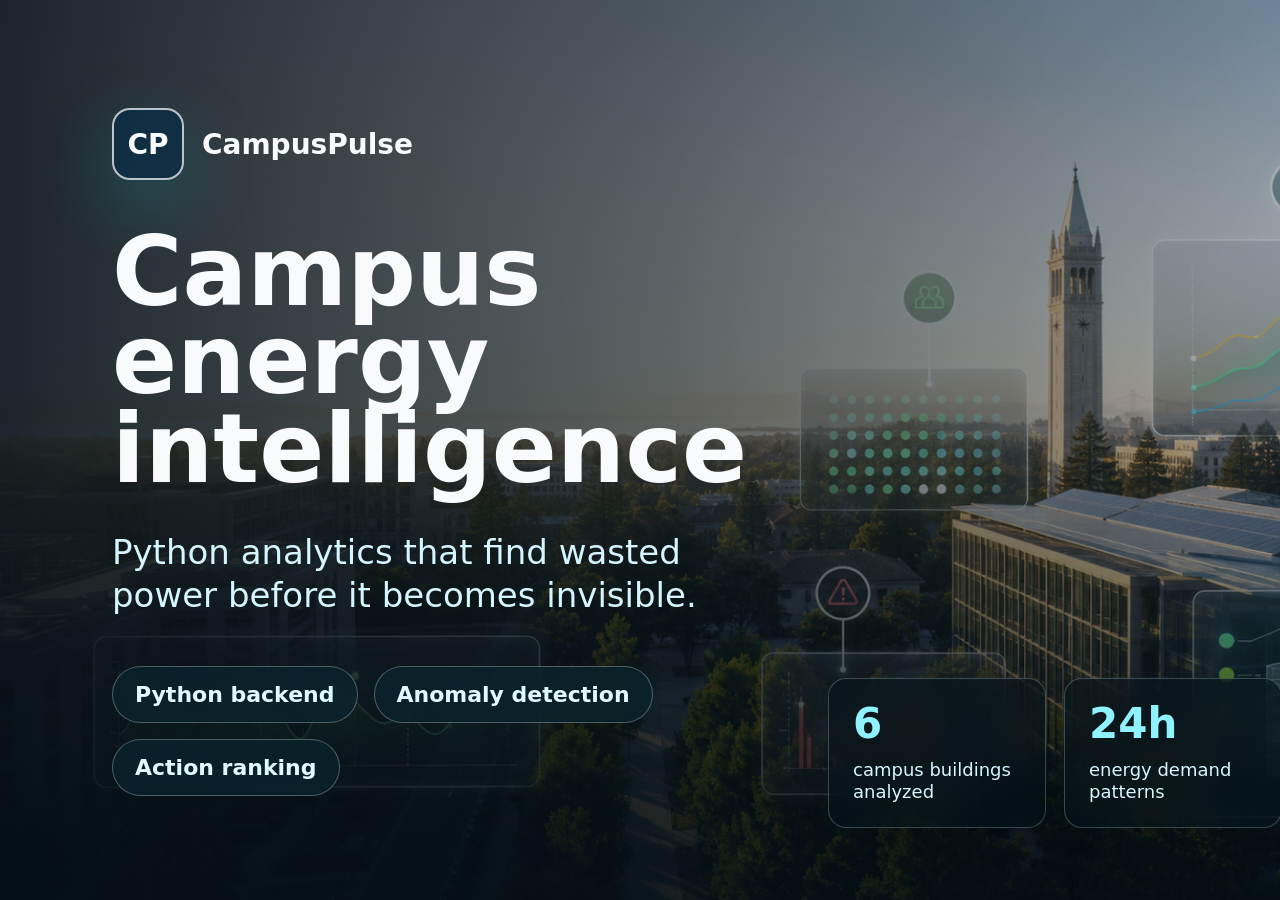
==== media/campuspulse-cover-template.html @ 38947706 "Add Devpost demo plan and media" ====
<!doctype html>
<html lang="en">
  <head>
    <meta charset="utf-8" />
    <meta name="viewport" content="width=device-width, initial-scale=1" />
    <title>CampusPulse Cover</title>
    <style>
      * {
        box-sizing: border-box;
      }

      html,
      body {
        margin: 0;
        width: 1600px;
        height: 900px;
        overflow: hidden;
        font-family: Inter, ui-sans-serif, system-ui, -apple-system, BlinkMacSystemFont, "Segoe UI", sans-serif;
        color: #f8fafc;
        background: #061419;
      }

      .cover {
        position: relative;
        width: 1600px;
        height: 900px;
        background:
          linear-gradient(90deg, rgba(4, 16, 23, 0.9) 0%, rgba(4, 16, 23, 0.62) 42%, rgba(4, 16, 23, 0.14) 100%),
          linear-gradient(0deg, rgba(4, 16, 23, 0.66) 0%, rgba(4, 16, 23, 0.05) 50%),
          url("campuspulse-cover-background-ai.png") center / cover no-repeat;
      }

      .copy {
        position: absolute;
        top: 108px;
        left: 112px;
        width: 690px;
      }

      .mark {
        display: inline-flex;
        align-items: center;
        gap: 18px;
        margin-bottom: 48px;
        font-size: 28px;
        font-weight: 800;
        letter-spacing: 0;
      }

      .mark span {
        display: grid;
        place-items: center;
        width: 72px;
        height: 72px;
        border: 2px solid rgba(255, 255, 255, 0.72);
        border-radius: 18px;
        background: rgba(8, 47, 73, 0.72);
        box-shadow: 0 22px 70px rgba(6, 182, 212, 0.25);
      }

      h1 {
        margin: 0;
        font-size: 96px;
        line-height: 0.92;
        font-weight: 860;
        letter-spacing: 0;
      }

      .tagline {
        margin: 38px 0 0;
        font-size: 34px;
        line-height: 1.28;
        color: #d6f6ff;
        max-width: 640px;
      }

      .pill-row {
        display: flex;
        gap: 16px;
        margin-top: 48px;
        flex-wrap: wrap;
      }

      .pill {
        padding: 15px 22px;
        border: 1px solid rgba(255, 255, 255, 0.28);
        border-radius: 999px;
        background: rgba(10, 37, 48, 0.72);
        color: #e0fbff;
        font-size: 22px;
        font-weight: 700;
        backdrop-filter: blur(14px);
      }

      .stats {
        position: absolute;
        right: 82px;
        bottom: 72px;
        display: grid;
        grid-template-columns: repeat(3, 1fr);
        gap: 18px;
        width: 690px;
      }

      .stat {
        min-height: 132px;
        padding: 24px;
        border: 1px solid rgba(215, 246, 255, 0.24);
        border-radius: 18px;
        background: rgba(3, 18, 25, 0.58);
        box-shadow: 0 24px 80px rgba(0, 0, 0, 0.28);
        backdrop-filter: blur(18px);
      }

      .stat strong {
        display: block;
        font-size: 42px;
        line-height: 1;
        color: #8ff2ff;
      }

      .stat span {
        display: block;
        margin-top: 14px;
        font-size: 18px;
        line-height: 1.22;
        color: #d7f6ff;
      }
    </style>
  </head>
  <body>
    <main class="cover" aria-label="CampusPulse Devpost cover">
      <section class="copy">
        <div class="mark"><span>CP</span> CampusPulse</div>
        <h1>Campus energy intelligence</h1>
        <p class="tagline">Python analytics that find wasted power before it becomes invisible.</p>
        <div class="pill-row">
          <div class="pill">Python backend</div>
          <div class="pill">Anomaly detection</div>
          <div class="pill">Action ranking</div>
        </div>
      </section>

      <section class="stats" aria-label="Project highlights">
        <div class="stat">
          <strong>6</strong>
          <span>campus buildings analyzed</span>
        </div>
        <div class="stat">
          <strong>24h</strong>
          <span>energy demand patterns</span>
        </div>
        <div class="stat">
          <strong>CSV</strong>
          <span>judge-friendly data export</span>
        </div>
      </section>
    </main>
  </body>
</html>
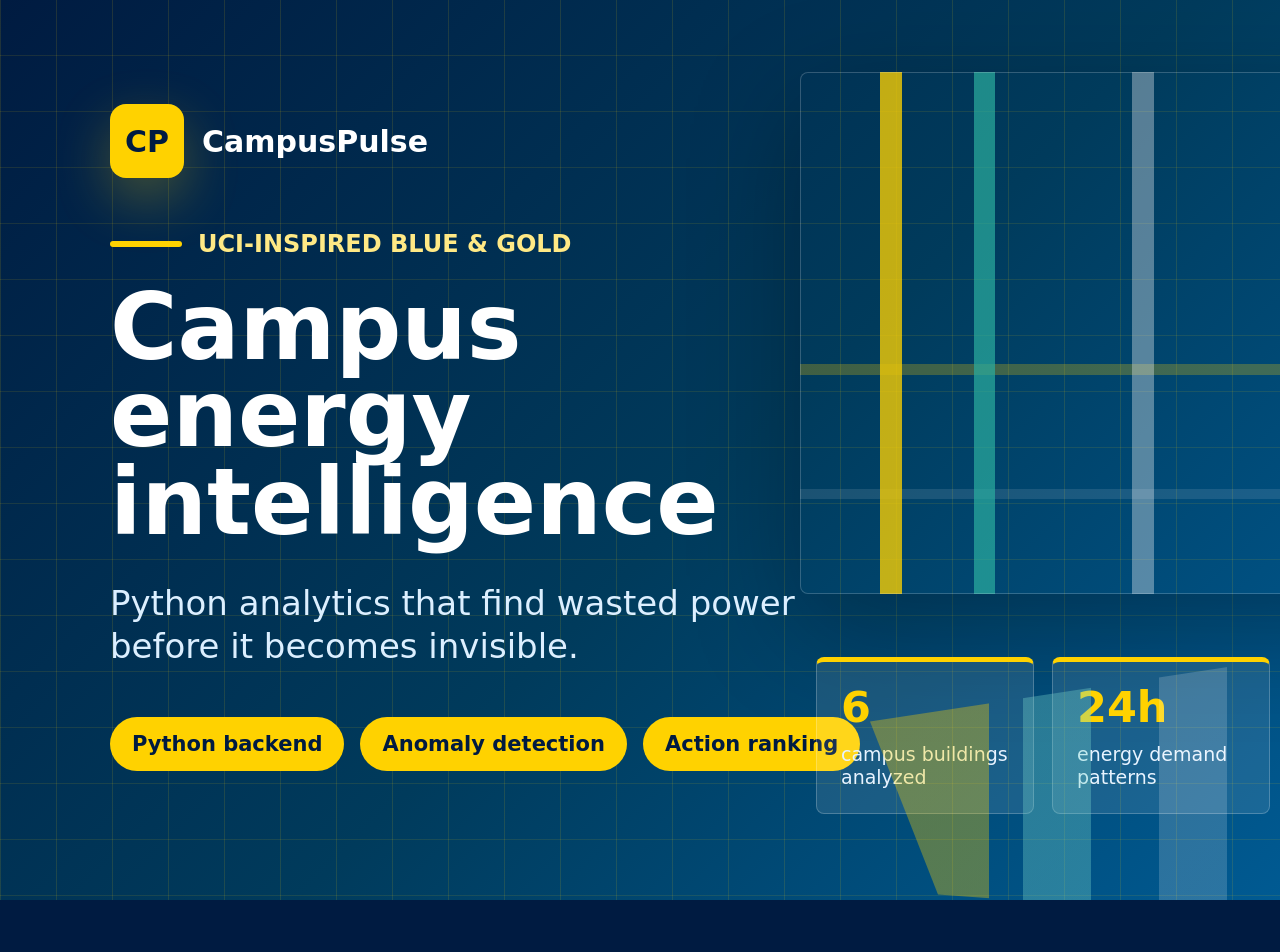
==== commit 64fdfd4b: "Refresh UCI-inspired visual design" ====
--- a/media/campuspulse-cover-template.html
+++ b/media/campuspulse-cover-template.html
@@ -16,8 +16,8 @@
         height: 900px;
         overflow: hidden;
         font-family: Inter, ui-sans-serif, system-ui, -apple-system, BlinkMacSystemFont, "Segoe UI", sans-serif;
-        color: #f8fafc;
-        background: #061419;
+        color: #ffffff;
+        background: #001b41;
       }
 
       .cover {
@@ -25,77 +25,122 @@
         width: 1600px;
         height: 900px;
         background:
-          linear-gradient(90deg, rgba(4, 16, 23, 0.9) 0%, rgba(4, 16, 23, 0.62) 42%, rgba(4, 16, 23, 0.14) 100%),
-          linear-gradient(0deg, rgba(4, 16, 23, 0.66) 0%, rgba(4, 16, 23, 0.05) 50%),
-          url("campuspulse-cover-background-ai.png") center / cover no-repeat;
+          linear-gradient(90deg, rgba(255, 210, 0, 0.12) 1px, transparent 1px),
+          linear-gradient(0deg, rgba(255, 210, 0, 0.1) 1px, transparent 1px),
+          linear-gradient(135deg, #001b41 0%, #003b5c 48%, #0064a4 100%);
+        background-size: 56px 56px, 56px 56px, auto;
+      }
+
+      .cover::before {
+        position: absolute;
+        top: 72px;
+        right: 78px;
+        width: 720px;
+        height: 520px;
+        content: "";
+        background:
+          linear-gradient(90deg, transparent 0 11%, rgba(255, 210, 0, 0.85) 11% 14%, transparent 14% 24%, rgba(47, 183, 164, 0.72) 24% 27%, transparent 27% 46%, rgba(255, 255, 255, 0.38) 46% 49%, transparent 49%),
+          linear-gradient(0deg, transparent 0 18%, rgba(255, 255, 255, 0.12) 18% 20%, transparent 20% 42%, rgba(255, 210, 0, 0.28) 42% 44%, transparent 44% 100%);
+        border: 1px solid rgba(255, 255, 255, 0.22);
+        border-radius: 8px;
+        box-shadow: 0 34px 110px rgba(0, 0, 0, 0.3);
+        opacity: 0.9;
+      }
+
+      .cover::after {
+        position: absolute;
+        right: -120px;
+        bottom: -52px;
+        width: 850px;
+        height: 360px;
+        content: "";
+        background: linear-gradient(90deg, #ffd200 0 14%, transparent 14% 18%, #7ad7cc 18% 26%, transparent 26% 34%, rgba(255, 255, 255, 0.5) 34% 42%, transparent 42%);
+        clip-path: polygon(0 36%, 100% 0, 100% 100%, 8% 84%);
+        opacity: 0.34;
       }
 
       .copy {
         position: absolute;
-        top: 108px;
-        left: 112px;
-        width: 690px;
+        top: 104px;
+        left: 110px;
+        width: 780px;
       }
 
       .mark {
         display: inline-flex;
         align-items: center;
         gap: 18px;
-        margin-bottom: 48px;
-        font-size: 28px;
-        font-weight: 800;
-        letter-spacing: 0;
+        margin-bottom: 52px;
+        font-size: 30px;
+        font-weight: 900;
       }
 
       .mark span {
         display: grid;
         place-items: center;
+        width: 74px;
+        height: 74px;
+        color: #001b41;
+        background: #ffd200;
+        border-radius: 16px;
+        box-shadow: 0 20px 54px rgba(255, 210, 0, 0.28);
+      }
+
+      .eyebrow {
+        display: flex;
+        align-items: center;
+        gap: 16px;
+        margin: 0 0 26px;
+        color: #ffe985;
+        font-size: 24px;
+        font-weight: 850;
+        text-transform: uppercase;
+      }
+
+      .eyebrow::before {
         width: 72px;
-        height: 72px;
-        border: 2px solid rgba(255, 255, 255, 0.72);
-        border-radius: 18px;
-        background: rgba(8, 47, 73, 0.72);
-        box-shadow: 0 22px 70px rgba(6, 182, 212, 0.25);
+        height: 6px;
+        content: "";
+        background: #ffd200;
+        border-radius: 999px;
       }
 
       h1 {
         margin: 0;
-        font-size: 96px;
-        line-height: 0.92;
-        font-weight: 860;
+        max-width: 740px;
+        font-size: 92px;
+        line-height: 0.95;
+        font-weight: 900;
         letter-spacing: 0;
       }
 
       .tagline {
-        margin: 38px 0 0;
+        margin: 36px 0 0;
+        max-width: 720px;
+        color: #dcefff;
         font-size: 34px;
-        line-height: 1.28;
-        color: #d6f6ff;
-        max-width: 640px;
+        line-height: 1.25;
       }
 
       .pill-row {
         display: flex;
         gap: 16px;
-        margin-top: 48px;
-        flex-wrap: wrap;
+        margin-top: 50px;
       }
 
       .pill {
         padding: 15px 22px;
-        border: 1px solid rgba(255, 255, 255, 0.28);
+        color: #001b41;
+        background: #ffd200;
         border-radius: 999px;
-        background: rgba(10, 37, 48, 0.72);
-        color: #e0fbff;
-        font-size: 22px;
-        font-weight: 700;
-        backdrop-filter: blur(14px);
+        font-size: 21px;
+        font-weight: 850;
       }
 
       .stats {
         position: absolute;
-        right: 82px;
-        bottom: 72px;
+        right: 94px;
+        bottom: 86px;
         display: grid;
         grid-template-columns: repeat(3, 1fr);
         gap: 18px;
@@ -103,28 +148,27 @@
       }
 
       .stat {
-        min-height: 132px;
+        min-height: 136px;
         padding: 24px;
-        border: 1px solid rgba(215, 246, 255, 0.24);
-        border-radius: 18px;
-        background: rgba(3, 18, 25, 0.58);
-        box-shadow: 0 24px 80px rgba(0, 0, 0, 0.28);
-        backdrop-filter: blur(18px);
+        background: rgba(255, 255, 255, 0.1);
+        border: 1px solid rgba(255, 255, 255, 0.22);
+        border-top: 5px solid #ffd200;
+        border-radius: 8px;
       }
 
       .stat strong {
         display: block;
-        font-size: 42px;
+        color: #ffd200;
+        font-size: 43px;
         line-height: 1;
-        color: #8ff2ff;
       }
 
       .stat span {
         display: block;
         margin-top: 14px;
-        font-size: 18px;
+        color: #e7f3ff;
+        font-size: 19px;
         line-height: 1.22;
-        color: #d7f6ff;
       }
     </style>
   </head>
@@ -132,6 +176,7 @@
     <main class="cover" aria-label="CampusPulse Devpost cover">
       <section class="copy">
         <div class="mark"><span>CP</span> CampusPulse</div>
+        <p class="eyebrow">UCI-inspired blue & gold</p>
         <h1>Campus energy intelligence</h1>
         <p class="tagline">Python analytics that find wasted power before it becomes invisible.</p>
         <div class="pill-row">
